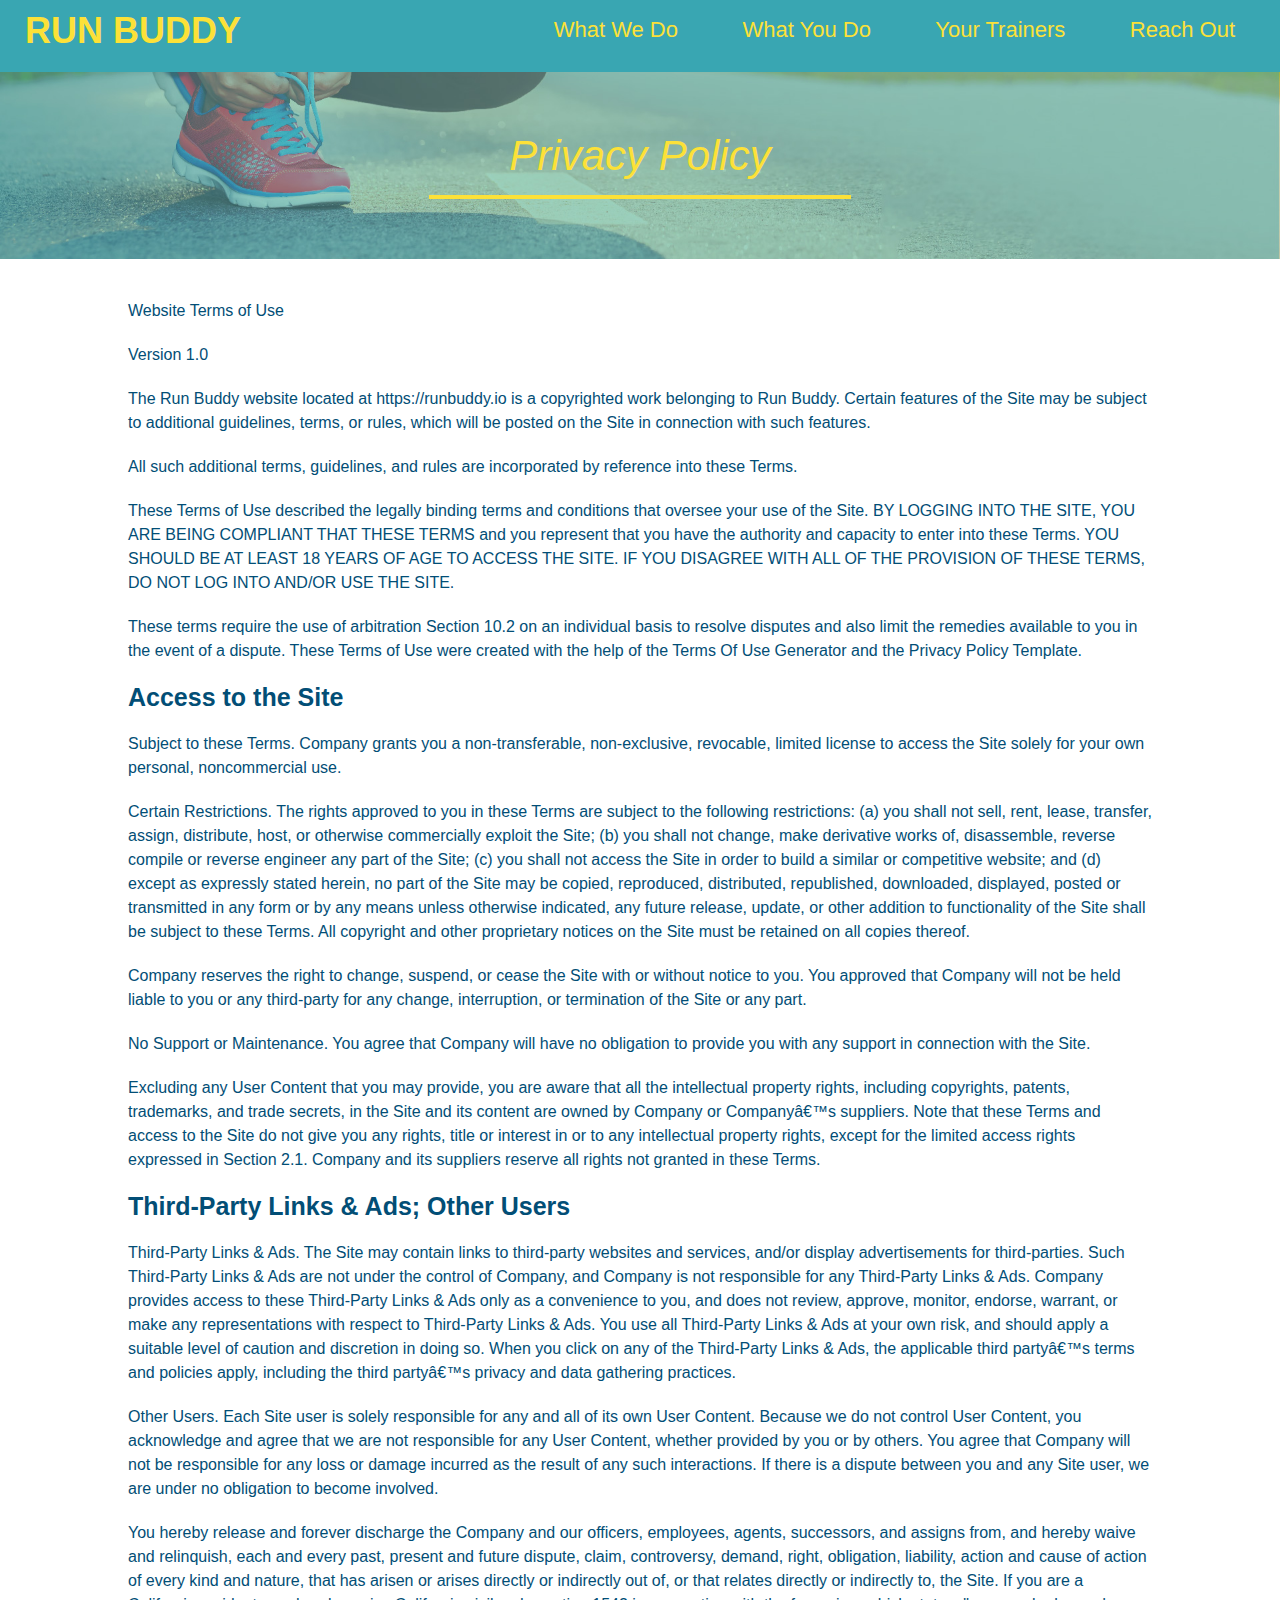
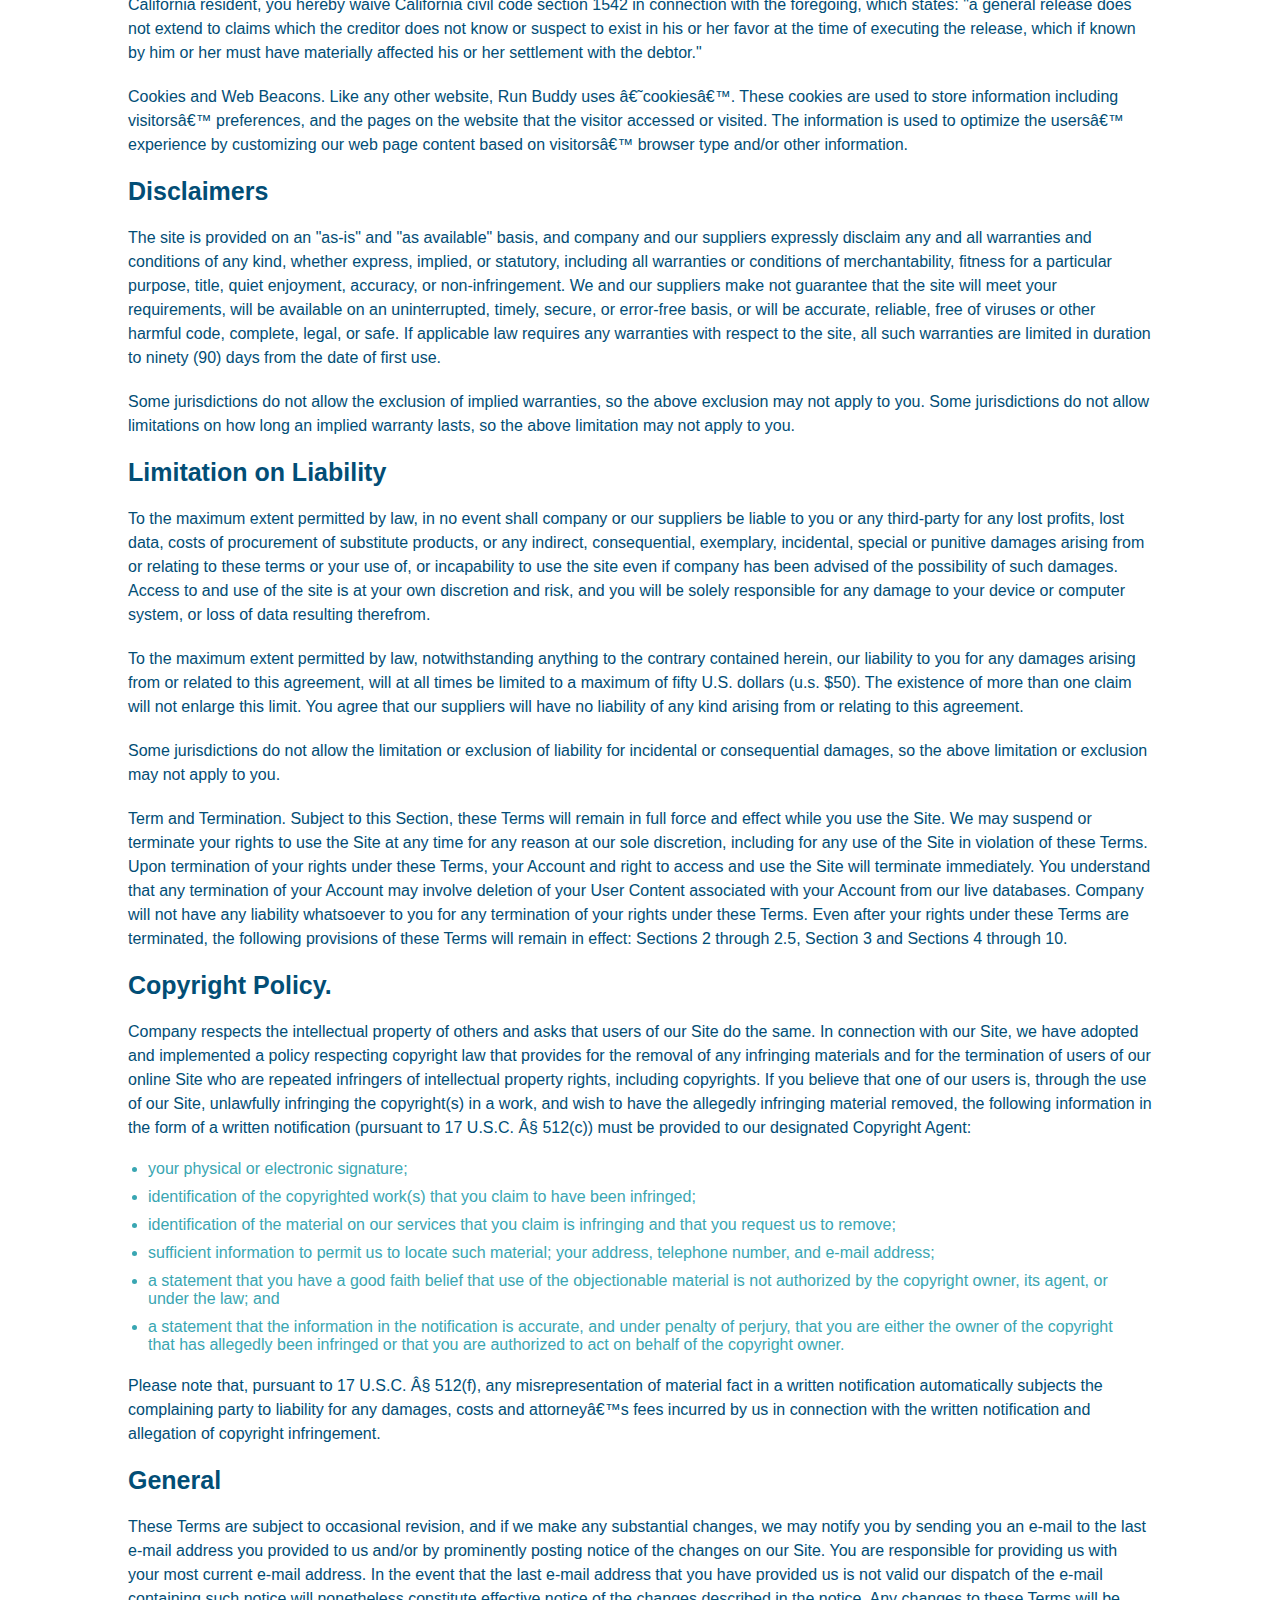
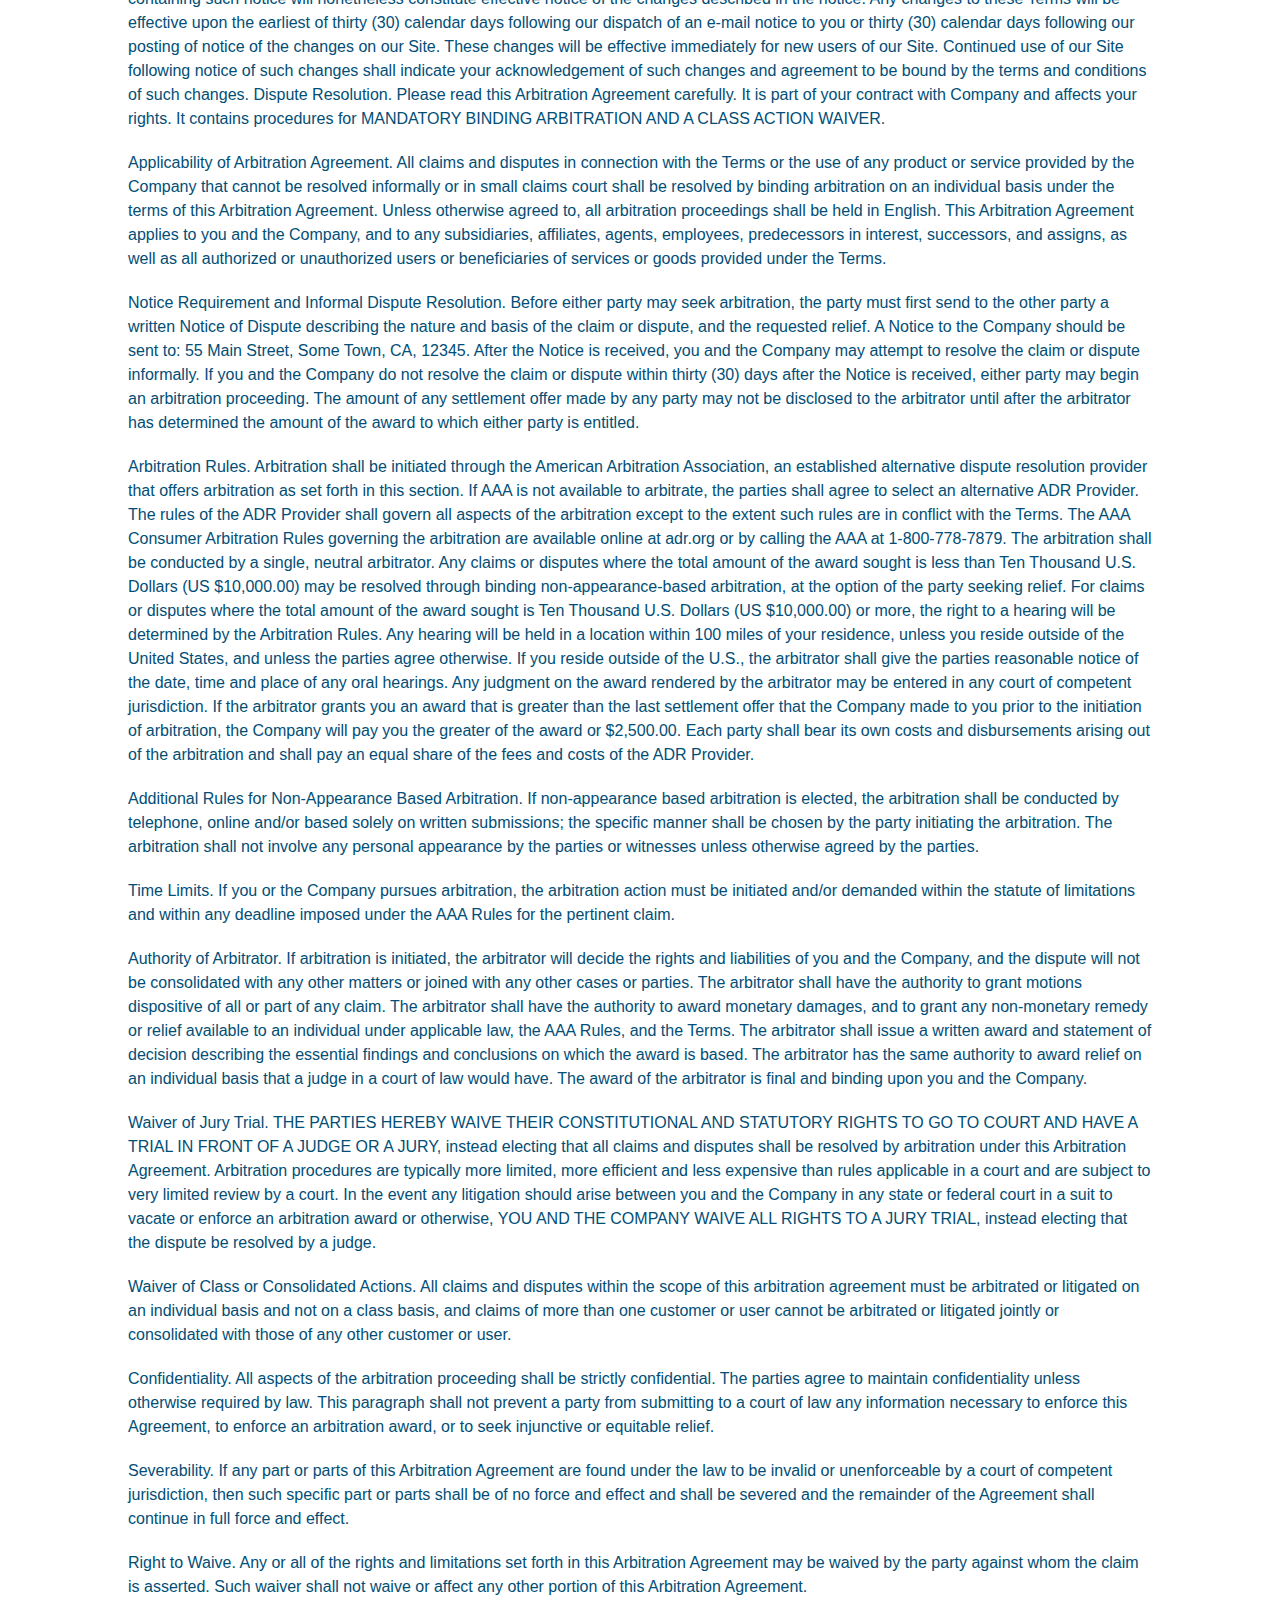
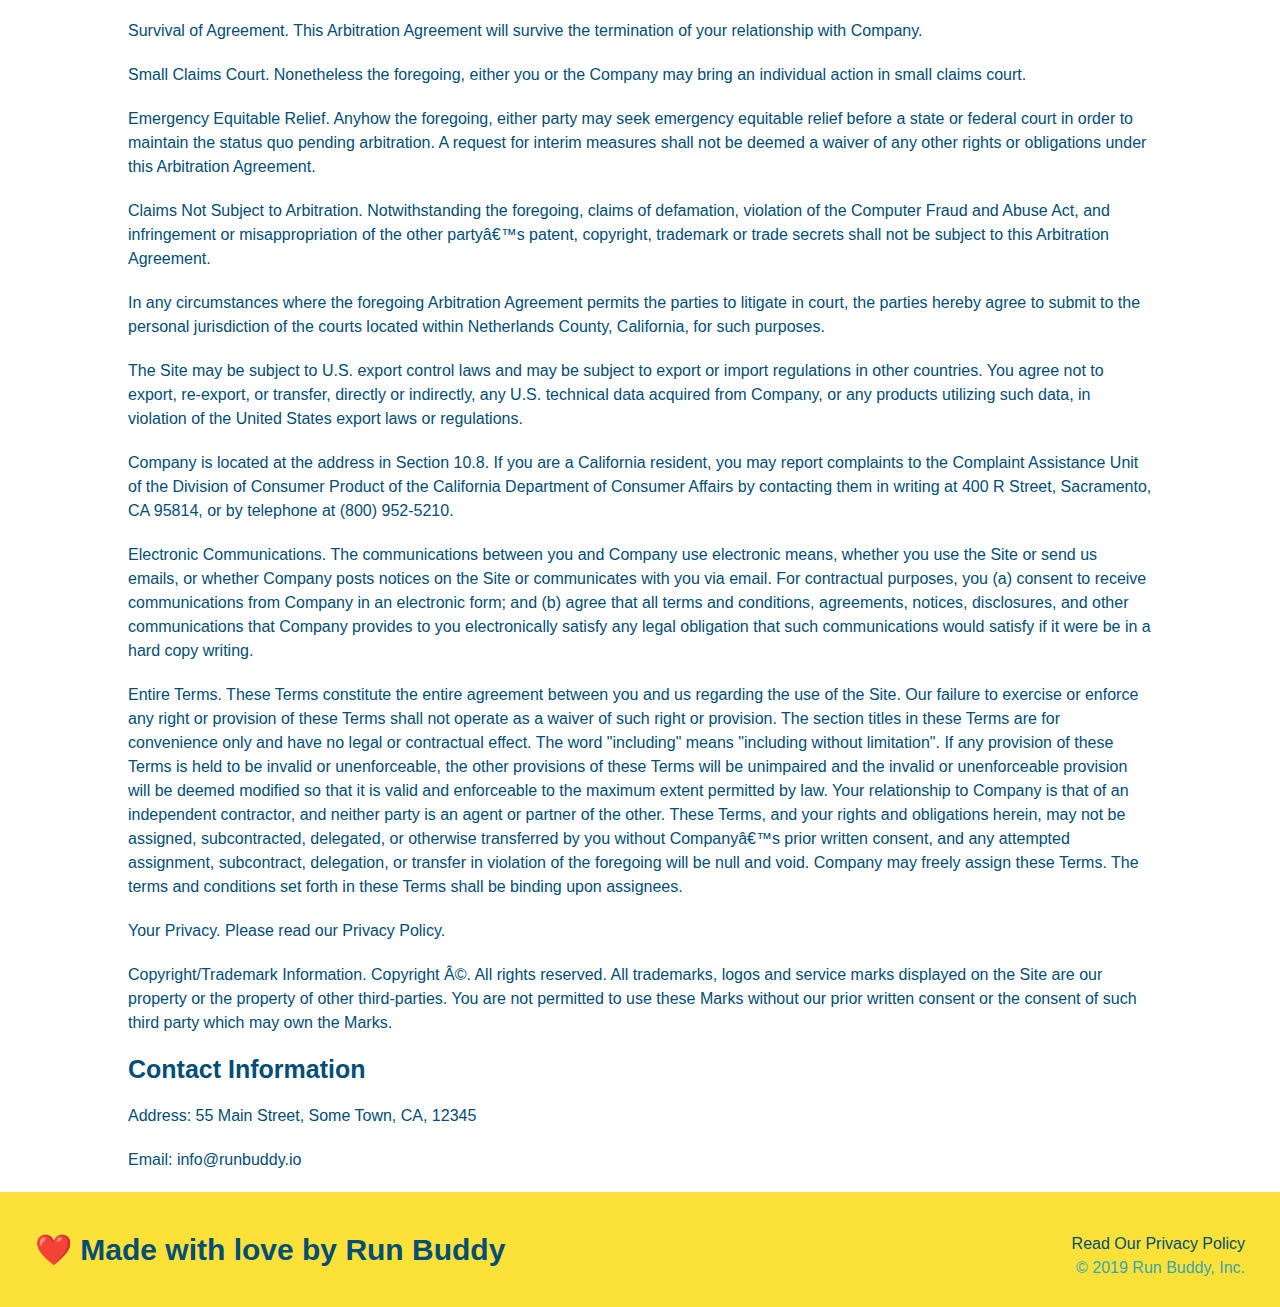
==== privacy-policy.html @ 63a0c485 "privacy policy" ====
<!DOCTYPE html>
<html lang="en">

<head>
    <meta charset="UTF-8">
    <title>Privacy Policy - Run Buddy</title>
    <link rel="stylesheet" href="./assets/css/style.css" /> 
    <link rel="stylesheet" href="./assets/css/secondary-styles.css" /> 
</head>

<body>
    <header>
        <h1>
            <a href ="/">RUN BUDDY</a>
        </h1>
        <nav>
            <!-- Unordered list element -->
            <ul>
                <!-- list item element -->
                <li>
                    <!-- Anchor element -->
                    <a href="./index.html#what-we-do">What We Do</a>
                </li>
                <li>
                    <a href="./index.html#what-you-do">What You Do</a>
                </li>
                <li>
                    <a href="./index.html#your-trainers">Your Trainers</a>
                </li>
                <li>
                    <a href="./index.html#reach-out">Reach Out</a>
                </li>
            </ul>
        </nav>
    </header>

    <section class="hero hero-secondary">
        <h2 class = "page-title">
            Privacy Policy
        </h2>
    
        

    </section>

    <article class="secondary-content">
        <p>
            Website Terms of Use
          </p>
    
          <p>
            Version 1.0
          </p>
    
          <p>
            The Run Buddy website located at https://runbuddy.io is a copyrighted work belonging to Run Buddy. Certain
            features of the Site may be subject to additional guidelines, terms, or rules, which will be posted on the Site
            in connection with such features.
          </p>
    
          <p>
            All such additional terms, guidelines, and rules are incorporated by reference into these Terms.
          </p>
    
          <p>
            These Terms of Use described the legally binding terms and conditions that oversee your use of the Site. BY
            LOGGING INTO THE SITE, YOU ARE BEING COMPLIANT THAT THESE TERMS and you represent that you have the authority
            and capacity to enter into these Terms. YOU SHOULD BE AT LEAST 18 YEARS OF AGE TO ACCESS THE SITE. IF YOU
            DISAGREE WITH ALL OF THE PROVISION OF THESE TERMS, DO NOT LOG INTO AND/OR USE THE SITE.
          </p>
    
          <p>
            These terms require the use of arbitration Section 10.2 on an individual basis to resolve disputes and also
            limit the remedies available to you in the event of a dispute. These Terms of Use were created with the help of
            the Terms Of Use Generator and the Privacy Policy Template.
          </p>
    
          <h3>
            Access to the Site
          </h3>
    
          <p>
            Subject to these Terms. Company grants you a non-transferable, non-exclusive, revocable, limited license to
            access the Site solely for your own personal, noncommercial use.
          </p>
    
          <p>
            Certain Restrictions. The rights approved to you in these Terms are subject to the following restrictions: (a)
            you shall not sell, rent, lease, transfer, assign, distribute, host, or otherwise commercially exploit the Site;
            (b) you shall not change, make derivative works of, disassemble, reverse compile or reverse engineer any part of
            the Site; (c) you shall not access the Site in order to build a similar or competitive website; and (d) except
            as expressly stated herein, no part of the Site may be copied, reproduced, distributed, republished, downloaded,
            displayed, posted or transmitted in any form or by any means unless otherwise indicated, any future release,
            update, or other addition to functionality of the Site shall be subject to these Terms. All copyright and other
            proprietary notices on the Site must be retained on all copies thereof.
          </p>
    
          <p>
            Company reserves the right to change, suspend, or cease the Site with or without notice to you. You approved
            that Company will not be held liable to you or any third-party for any change, interruption, or termination of
            the Site or any part.
          </p>
    
          <p>
            No Support or Maintenance. You agree that Company will have no obligation to provide you with any support in
            connection with the Site.
          </p>
    
          <p>
            Excluding any User Content that you may provide, you are aware that all the intellectual property rights,
            including copyrights, patents, trademarks, and trade secrets, in the Site and its content are owned by Company
            or Companyâ€™s suppliers. Note that these Terms and access to the Site do not give you any rights, title or
            interest in or to any intellectual property rights, except for the limited access rights expressed in Section
            2.1. Company and its suppliers reserve all rights not granted in these Terms.
          </p>
    
          <h3>
            Third-Party Links & Ads; Other Users
          </h3>
    
          <p>
            Third-Party Links & Ads. The Site may contain links to third-party websites and services, and/or display
            advertisements for third-parties. Such Third-Party Links & Ads are not under the control of Company, and Company
            is not responsible for any Third-Party Links & Ads. Company provides access to these Third-Party Links & Ads
            only as a convenience to you, and does not review, approve, monitor, endorse, warrant, or make any
            representations with respect to Third-Party Links & Ads. You use all Third-Party Links & Ads at your own risk,
            and should apply a suitable level of caution and discretion in doing so. When you click on any of the
            Third-Party Links & Ads, the applicable third partyâ€™s terms and policies apply, including the third partyâ€™s
            privacy and data gathering practices.
          </p>
    
          <p>
            Other Users. Each Site user is solely responsible for any and all of its own User Content. Because we do not
            control User Content, you acknowledge and agree that we are not responsible for any User Content, whether
            provided by you or by others. You agree that Company will not be responsible for any loss or damage incurred as
            the result of any such interactions. If there is a dispute between you and any Site user, we are under no
            obligation to become involved.
          </p>
    
          <p>
            You hereby release and forever discharge the Company and our officers, employees, agents, successors, and
            assigns from, and hereby waive and relinquish, each and every past, present and future dispute, claim,
            controversy, demand, right, obligation, liability, action and cause of action of every kind and nature, that has
            arisen or arises directly or indirectly out of, or that relates directly or indirectly to, the Site. If you are
            a California resident, you hereby waive California civil code section 1542 in connection with the foregoing,
            which states: "a general release does not extend to claims which the creditor does not know or suspect to exist
            in his or her favor at the time of executing the release, which if known by him or her must have materially
            affected his or her settlement with the debtor."
          </p>
    
          <p>
            Cookies and Web Beacons. Like any other website, Run Buddy uses â€˜cookiesâ€™. These cookies are used to store
            information including visitorsâ€™ preferences, and the pages on the website that the visitor accessed or visited.
            The information is used to optimize the usersâ€™ experience by customizing our web page content based on visitorsâ€™
            browser type and/or other information.
          </p>
    
          <h3>
            Disclaimers
          </h3>
    
          <p>
            The site is provided on an "as-is" and "as available" basis, and company and our suppliers expressly disclaim
            any and all warranties and conditions of any kind, whether express, implied, or statutory, including all
            warranties or conditions of merchantability, fitness for a particular purpose, title, quiet enjoyment, accuracy,
            or non-infringement. We and our suppliers make not guarantee that the site will meet your requirements, will be
            available on an uninterrupted, timely, secure, or error-free basis, or will be accurate, reliable, free of
            viruses or other harmful code, complete, legal, or safe. If applicable law requires any warranties with respect
            to the site, all such warranties are limited in duration to ninety (90) days from the date of first use.
          </p>
    
          <p>
            Some jurisdictions do not allow the exclusion of implied warranties, so the above exclusion may not apply to
            you. Some jurisdictions do not allow limitations on how long an implied warranty lasts, so the above limitation
            may not apply to you.
          </p>
    
          <h3>
            Limitation on Liability
          </h3>
    
          <p>
            To the maximum extent permitted by law, in no event shall company or our suppliers be liable to you or any
            third-party for any lost profits, lost data, costs of procurement of substitute products, or any indirect,
            consequential, exemplary, incidental, special or punitive damages arising from or relating to these terms or
            your use of, or incapability to use the site even if company has been advised of the possibility of such
            damages. Access to and use of the site is at your own discretion and risk, and you will be solely responsible
            for any damage to your device or computer system, or loss of data resulting therefrom.
          </p>
    
          <p>
            To the maximum extent permitted by law, notwithstanding anything to the contrary contained herein, our liability
            to you for any damages arising from or related to this agreement, will at all times be limited to a maximum of
            fifty U.S. dollars (u.s. $50). The existence of more than one claim will not enlarge this limit. You agree that
            our suppliers will have no liability of any kind arising from or relating to this agreement.
          </p>
    
          <p>
            Some jurisdictions do not allow the limitation or exclusion of liability for incidental or consequential
            damages, so the above limitation or exclusion may not apply to you.
          </p>
    
          <p>
            Term and Termination. Subject to this Section, these Terms will remain in full force and effect while you use
            the Site. We may suspend or terminate your rights to use the Site at any time for any reason at our sole
            discretion, including for any use of the Site in violation of these Terms. Upon termination of your rights under
            these Terms, your Account and right to access and use the Site will terminate immediately. You understand that
            any termination of your Account may involve deletion of your User Content associated with your Account from our
            live databases. Company will not have any liability whatsoever to you for any termination of your rights under
            these Terms. Even after your rights under these Terms are terminated, the following provisions of these Terms
            will remain in effect: Sections 2 through 2.5, Section 3 and Sections 4 through 10.
          </p>
    
          <h3>
            Copyright Policy.
          </h3>
    
          <p>
            Company respects the intellectual property of others and asks that users of our Site do the same. In connection
            with our Site, we have adopted and implemented a policy respecting copyright law that provides for the removal
            of any infringing materials and for the termination of users of our online Site who are repeated infringers of
            intellectual property rights, including copyrights. If you believe that one of our users is, through the use of
            our Site, unlawfully infringing the copyright(s) in a work, and wish to have the allegedly infringing material
            removed, the following information in the form of a written notification (pursuant to 17 U.S.C. Â§ 512(c)) must
            be provided to our designated Copyright Agent:
          </p>
    
          <ul>
            <li>
              your physical or electronic signature;
            </li>
            <li>
              identification of the copyrighted work(s) that you claim to have been infringed;
            </li>
            <li>
              identification of the material on our services that you claim is infringing and that you request us to remove;
            </li>
            <li>
              sufficient information to permit us to locate such material; your address, telephone number, and e-mail
              address;
            </li>
            <li>
              a statement that you have a good faith belief that use of the objectionable material is not authorized by the
              copyright owner, its agent, or under the law; and
            </li>
            <li>
              a statement that the information in the notification is accurate, and under penalty of perjury, that you are
              either the owner of the copyright that has allegedly been infringed or that you are authorized to act on
              behalf of the copyright owner.
            </li>
          </ul>
    
          <p>
            Please note that, pursuant to 17 U.S.C. Â§ 512(f), any misrepresentation of material fact in a written
            notification automatically subjects the complaining party to liability for any damages, costs and attorneyâ€™s
            fees incurred by us in connection with the written notification and allegation of copyright infringement.
          </p>
    
          <h3>
            General
          </h3>
    
          <p>
            These Terms are subject to occasional revision, and if we make any substantial changes, we may notify you by
            sending you an e-mail to the last e-mail address you provided to us and/or by prominently posting notice of the
            changes on our Site. You are responsible for providing us with your most current e-mail address. In the event
            that the last e-mail address that you have provided us is not valid our dispatch of the e-mail containing such
            notice will nonetheless constitute effective notice of the changes described in the notice. Any changes to these
            Terms will be effective upon the earliest of thirty (30) calendar days following our dispatch of an e-mail
            notice to you or thirty (30) calendar days following our posting of notice of the changes on our Site. These
            changes will be effective immediately for new users of our Site. Continued use of our Site following notice of
            such changes shall indicate your acknowledgement of such changes and agreement to be bound by the terms and
            conditions of such changes. Dispute Resolution. Please read this Arbitration Agreement carefully. It is part of
            your contract with Company and affects your rights. It contains procedures for MANDATORY BINDING ARBITRATION AND
            A CLASS ACTION WAIVER.
          </p>
    
          <p>
            Applicability of Arbitration Agreement. All claims and disputes in connection with the Terms or the use of any
            product or service provided by the Company that cannot be resolved informally or in small claims court shall be
            resolved by binding arbitration on an individual basis under the terms of this Arbitration Agreement. Unless
            otherwise agreed to, all arbitration proceedings shall be held in English. This Arbitration Agreement applies to
            you and the Company, and to any subsidiaries, affiliates, agents, employees, predecessors in interest,
            successors, and assigns, as well as all authorized or unauthorized users or beneficiaries of services or goods
            provided under the Terms.
          </p>
    
          <p>
            Notice Requirement and Informal Dispute Resolution. Before either party may seek arbitration, the party must
            first send to the other party a written Notice of Dispute describing the nature and basis of the claim or
            dispute, and the requested relief. A Notice to the Company should be sent to: 55 Main Street, Some Town, CA,
            12345. After the Notice is received, you and the Company may attempt to resolve the claim or dispute informally.
            If you and the Company do not resolve the claim or dispute within thirty (30) days after the Notice is received,
            either party may begin an arbitration proceeding. The amount of any settlement offer made by any party may not
            be disclosed to the arbitrator until after the arbitrator has determined the amount of the award to which either
            party is entitled.
          </p>
    
          <p>
            Arbitration Rules. Arbitration shall be initiated through the American Arbitration Association, an established
            alternative dispute resolution provider that offers arbitration as set forth in this section. If AAA is not
            available to arbitrate, the parties shall agree to select an alternative ADR Provider. The rules of the ADR
            Provider shall govern all aspects of the arbitration except to the extent such rules are in conflict with the
            Terms. The AAA Consumer Arbitration Rules governing the arbitration are available online at adr.org or by
            calling the AAA at 1-800-778-7879. The arbitration shall be conducted by a single, neutral arbitrator. Any
            claims or disputes where the total amount of the award sought is less than Ten Thousand U.S. Dollars (US
            $10,000.00) may be resolved through binding non-appearance-based arbitration, at the option of the party seeking
            relief. For claims or disputes where the total amount of the award sought is Ten Thousand U.S. Dollars (US
            $10,000.00) or more, the right to a hearing will be determined by the Arbitration Rules. Any hearing will be
            held in a location within 100 miles of your residence, unless you reside outside of the United States, and
            unless the parties agree otherwise. If you reside outside of the U.S., the arbitrator shall give the parties
            reasonable notice of the date, time and place of any oral hearings. Any judgment on the award rendered by the
            arbitrator may be entered in any court of competent jurisdiction. If the arbitrator grants you an award that is
            greater than the last settlement offer that the Company made to you prior to the initiation of arbitration, the
            Company will pay you the greater of the award or $2,500.00. Each party shall bear its own costs and
            disbursements arising out of the arbitration and shall pay an equal share of the fees and costs of the ADR
            Provider.
          </p>
    
          <p>
            Additional Rules for Non-Appearance Based Arbitration. If non-appearance based arbitration is elected, the
            arbitration shall be conducted by telephone, online and/or based solely on written submissions; the specific
            manner shall be chosen by the party initiating the arbitration. The arbitration shall not involve any personal
            appearance by the parties or witnesses unless otherwise agreed by the parties.
          </p>
    
          <p>
            Time Limits. If you or the Company pursues arbitration, the arbitration action must be initiated and/or demanded
            within the statute of limitations and within any deadline imposed under the AAA Rules for the pertinent claim.
          </p>
    
          <p>
            Authority of Arbitrator. If arbitration is initiated, the arbitrator will decide the rights and liabilities of
            you and the Company, and the dispute will not be consolidated with any other matters or joined with any other
            cases or parties. The arbitrator shall have the authority to grant motions dispositive of all or part of any
            claim. The arbitrator shall have the authority to award monetary damages, and to grant any non-monetary remedy
            or relief available to an individual under applicable law, the AAA Rules, and the Terms. The arbitrator shall
            issue a written award and statement of decision describing the essential findings and conclusions on which the
            award is based. The arbitrator has the same authority to award relief on an individual basis that a judge in a
            court of law would have. The award of the arbitrator is final and binding upon you and the Company.
          </p>
    
          <p>
            Waiver of Jury Trial. THE PARTIES HEREBY WAIVE THEIR CONSTITUTIONAL AND STATUTORY RIGHTS TO GO TO COURT AND HAVE
            A TRIAL IN FRONT OF A JUDGE OR A JURY, instead electing that all claims and disputes shall be resolved by
            arbitration under this Arbitration Agreement. Arbitration procedures are typically more limited, more efficient
            and less expensive than rules applicable in a court and are subject to very limited review by a court. In the
            event any litigation should arise between you and the Company in any state or federal court in a suit to vacate
            or enforce an arbitration award or otherwise, YOU AND THE COMPANY WAIVE ALL RIGHTS TO A JURY TRIAL, instead
            electing that the dispute be resolved by a judge.
          </p>
    
          <p>
            Waiver of Class or Consolidated Actions. All claims and disputes within the scope of this arbitration agreement
            must be arbitrated or litigated on an individual basis and not on a class basis, and claims of more than one
            customer or user cannot be arbitrated or litigated jointly or consolidated with those of any other customer or
            user.
          </p>
    
          <p>
            Confidentiality. All aspects of the arbitration proceeding shall be strictly confidential. The parties agree to
            maintain confidentiality unless otherwise required by law. This paragraph shall not prevent a party from
            submitting to a court of law any information necessary to enforce this Agreement, to enforce an arbitration
            award, or to seek injunctive or equitable relief.
          </p>
    
          <p>
            Severability. If any part or parts of this Arbitration Agreement are found under the law to be invalid or
            unenforceable by a court of competent jurisdiction, then such specific part or parts shall be of no force and
            effect and shall be severed and the remainder of the Agreement shall continue in full force and effect.
          </p>
    
          <p>
            Right to Waive. Any or all of the rights and limitations set forth in this Arbitration Agreement may be waived
            by the party against whom the claim is asserted. Such waiver shall not waive or affect any other portion of this
            Arbitration Agreement.
          </p>
    
          <p>
            Survival of Agreement. This Arbitration Agreement will survive the termination of your relationship with
            Company.
          </p>
    
          <p>
            Small Claims Court. Nonetheless the foregoing, either you or the Company may bring an individual action in small
            claims court.
          </p>
    
          <p>
            Emergency Equitable Relief. Anyhow the foregoing, either party may seek emergency equitable relief before a
            state or federal court in order to maintain the status quo pending arbitration. A request for interim measures
            shall not be deemed a waiver of any other rights or obligations under this Arbitration Agreement.
          </p>
    
          <p>
            Claims Not Subject to Arbitration. Notwithstanding the foregoing, claims of defamation, violation of the
            Computer Fraud and Abuse Act, and infringement or misappropriation of the other partyâ€™s patent, copyright,
            trademark or trade secrets shall not be subject to this Arbitration Agreement.
          </p>
    
          <p>
            In any circumstances where the foregoing Arbitration Agreement permits the parties to litigate in court, the
            parties hereby agree to submit to the personal jurisdiction of the courts located within Netherlands County,
            California, for such purposes.
          </p>
    
          <p>
            The Site may be subject to U.S. export control laws and may be subject to export or import regulations in other
            countries. You agree not to export, re-export, or transfer, directly or indirectly, any U.S. technical data
            acquired from Company, or any products utilizing such data, in violation of the United States export laws or
            regulations.
          </p>
    
          <p>
            Company is located at the address in Section 10.8. If you are a California resident, you may report complaints
            to the Complaint Assistance Unit of the Division of Consumer Product of the California Department of Consumer
            Affairs by contacting them in writing at 400 R Street, Sacramento, CA 95814, or by telephone at (800) 952-5210.
          </p>
    
          <p>
            Electronic Communications. The communications between you and Company use electronic means, whether you use the
            Site or send us emails, or whether Company posts notices on the Site or communicates with you via email. For
            contractual purposes, you (a) consent to receive communications from Company in an electronic form; and (b)
            agree that all terms and conditions, agreements, notices, disclosures, and other communications that Company
            provides to you electronically satisfy any legal obligation that such communications would satisfy if it were be
            in a hard copy writing.
          </p>
    
          <p>
            Entire Terms. These Terms constitute the entire agreement between you and us regarding the use of the Site. Our
            failure to exercise or enforce any right or provision of these Terms shall not operate as a waiver of such right
            or provision. The section titles in these Terms are for convenience only and have no legal or contractual
            effect. The word "including" means "including without limitation". If any provision of these Terms is held to be
            invalid or unenforceable, the other provisions of these Terms will be unimpaired and the invalid or
            unenforceable provision will be deemed modified so that it is valid and enforceable to the maximum extent
            permitted by law. Your relationship to Company is that of an independent contractor, and neither party is an
            agent or partner of the other. These Terms, and your rights and obligations herein, may not be assigned,
            subcontracted, delegated, or otherwise transferred by you without Companyâ€™s prior written consent, and any
            attempted assignment, subcontract, delegation, or transfer in violation of the foregoing will be null and void.
            Company may freely assign these Terms. The terms and conditions set forth in these Terms shall be binding upon
            assignees.
          </p>
    
          <p>
            Your Privacy. Please read our Privacy Policy.
          </p>
    
          <p>
            Copyright/Trademark Information. Copyright Â©. All rights reserved. All trademarks, logos and service marks
            displayed on the Site are our property or the property of other third-parties. You are not permitted to use
            these Marks without our prior written consent or the consent of such third party which may own the Marks.
          </p>
    
          <h3>
            Contact Information
          </h3>
    
          <p>
            Address: 55 Main Street, Some Town, CA, 12345
          </p>
    
          <p>
            Email: info@runbuddy.io
          </p>    
    </article>


    <!-- footer -->
    <footer>
        <h2>❤️ Made with love by Run Buddy</h2>
        <div>
            <a>Read Our Privacy Policy</a><br />
            &copy; 2019 Run Buddy, Inc.
        </div>
    </footer>
</body>
</html>
---- assets/css/style.css ----
*{
    margin:0;
    padding:0;
    box-sizing: border-box;
}


body{
   color: #39a6b2;
   font-family: Helvetica, Arial, sans-serif;
}

/* apply style to <header>  */
header{
    padding: 20px 35px;
    background-color: #39a6b2;
}

/* Applies 20px to every side (top, right, bottom, left */
header{
    padding:20px;
}
/* Applies 20px to the top and bottom, then 35 px to the left and right */
header{
    padding:20px 35px;
}
/* Applies 10px to the top, 15px to the right, 20px to the bottom, 25px to left */
/* in that specific clockwise order */
header{
    padding: 10px 15px 20px 25px;
}


/* explicitly list the side it should be applied to */
header{
    padding-top:10px;
    padding-right: 15px;
    padding-bottom: 20px;
    padding-left: 25px;
}

header h1{
    font-weight: bold;
    font-size: 36px;
    color: #fce138;
    margin:0;
    display:inline;
}

header a{
    text-decoration: none;
    color: #fce138;
}

header nav{
    float: right;
    margin: 7px 0;
}

header nav ul li{
    display:inline;
}

header nav ul li a{
    margin: 0 30px;
    font-weight: lighter;
    font-size: 22px;
}

footer{
    background: #fce138;
    width: 100%;
    padding: 40px 35px;
}

footer h2{
    display: inline;
    color: #024e76;
    font-size:30px;
    margin:0;
}

footer div{
    float: right;
    line-height: 1.5;
    text-align: right;
}

footer a{
    color:#024e76;
}

section{
    padding:60px;
}

/* hero style start */
.hero{
    height:600px;
    background-image: url("../images/hero-bg.jpg");
    background-size: cover;
    background-position: center;
    position:relative;
}
.hero-form{
    color:#024e76;
    background-color: #fce138;
    padding:20px;
    width:500px;
    border: solid 3px #024e76;
    position:absolute;
    bottom:120px;
    right:140px;
    /* border-style:solid;
    border-width:3px;
    border-color: #024e76; */
}
.hero-form h3{
    font-size: 30px;
    margin:0px;
}
.hero-form p{
    margin:5px 0 15px 0;
}
.form-input{
    border: 1px solid #024e76;
    color:#024e76;
    display: block;
    padding:7px 15px;
    font-size:16px;
    width:100%;
    margin-bottom:15px;
}
/* .hero-form label{
    margin:1px;
} */ 
/* ^adds a ton of space between "have you worked out before?" and "18"; it's because I wrapped the label around the paragraph. need to fix.  */
button{
    background-color: #024e76;
    color:#fce138;
    font-size: 16px;
    padding:10px 20px;
    border:none;
}
/* hero style end  */

/* all headings "title" style */
.section-title{
    display:inline-block;
    font-size:55px;
    color:#024e76;
    margin-bottom: 35px;
    padding:0 100px 20px 100px;
    border-bottom: 3px solid;
}
/* what we do section start */
.primary-border{
    border-color:#fce138;
}
.intro p{
    margin:0 auto;
    line-height:1.7;
    color:#39a6b2;
    width:80%;
    font-size: 20px;
}
.intro{
    text-align: center;
}
/* what we do section ends */

/* what you do section starts */
.steps{
    background-color: #fce138;
    text-align: center;
}
.secondary-border{
    border-color: #39a6b2;
}
.steps div{
    margin-bottom: 80px;
}
.steps img{
    width:15%;
    margin:10px 0;
}
.steps h3{
    color:#024e76;
    font-size: 46px;
    margin-top: 10px;
}
.steps p{
    color:#39a6b2;
    font-size: 23px;
}
.steps span{
    font-size: 38px;
}
/* what you do section ends */

/* meet the trainers section starts */
.trainers{
    text-align:center;
}
.trainer{
    width:900px;
    margin:0 auto 30px auto;
    background:#024e76;
    color:#fce138;
    overflow:auto;
}
.trainer img{
    width:35%;
    float:left;
}
.trainer-bio{
    padding:35px;
    float:left;
    width:65%;
}
.trainer-bio h3{
    font-size:32px;
    margin-bottom:8px;
}
.trainer-bio h4{
    font-weight:lighter;
    font-size:26px;
    margin-bottom: 25px;
}
.trainer-bio p{
    font-size:17px;
    line-height:1.3;
}
/* meet the trainers section ends */

/* text alignment */
.text-left{
    text-align: left;
}
.text-right{
    text-align: right;
}

/* reach out section starts */
.contact{
    background-color: #024e76;
    text-align:center;
}
.contact h2{
    color:#fce138;
}
.contact-info iframe{
    width: 400px;
    height: 400px;
}

.contact-info div{
    /* float:right; */
    text-align:left;
    width:410px;
    display:inline-block;
    vertical-align: top;
    margin: 30px 0 0 60px;
    color:white;
    font-style: normal;
}
.contact-info h3{
    color:#fce138;
    font-size:32px;
    line-height: 2;
}
.contact-info p, .contact-info address{
    line-height: 1.5;
    font-style: normal;
    font-size:20px;
    margin:20px 0;
}
.contact-info a{
    color:#fce138;
}
/* reach out sections ends */
---- assets/css/secondary-styles.css ----
/* privacy policy page features start */
.hero{
    background-position: bottom;
    height:auto;
    text-align: center;
    margin-bottom: 40px;
}
.page-title{
    color:#fce138;
    display:inline-block;
    border-bottom:4px solid #fce138;
    padding: 0 80px 15px 80px; 
    font-weight:normal;
    font-size:42px;
    font-style:italic;
}


.secondary-content{
    width:80%;
    margin: auto;
    color:#024e76;
}
.secondary-content h3{
    font-size:25px;
    margin:20px 0 20px 0;
}
.secondary-content p{
    font-size:16px;
    line-height: 1.5;
    margin: 20px 0 20px 0;
}
.secondary-content ul{
    margin: 15px 20px 15px 20px;
}
.secondary-content li{
    color: #39a6b2;
    margin: 10px 0 10px 0;
}
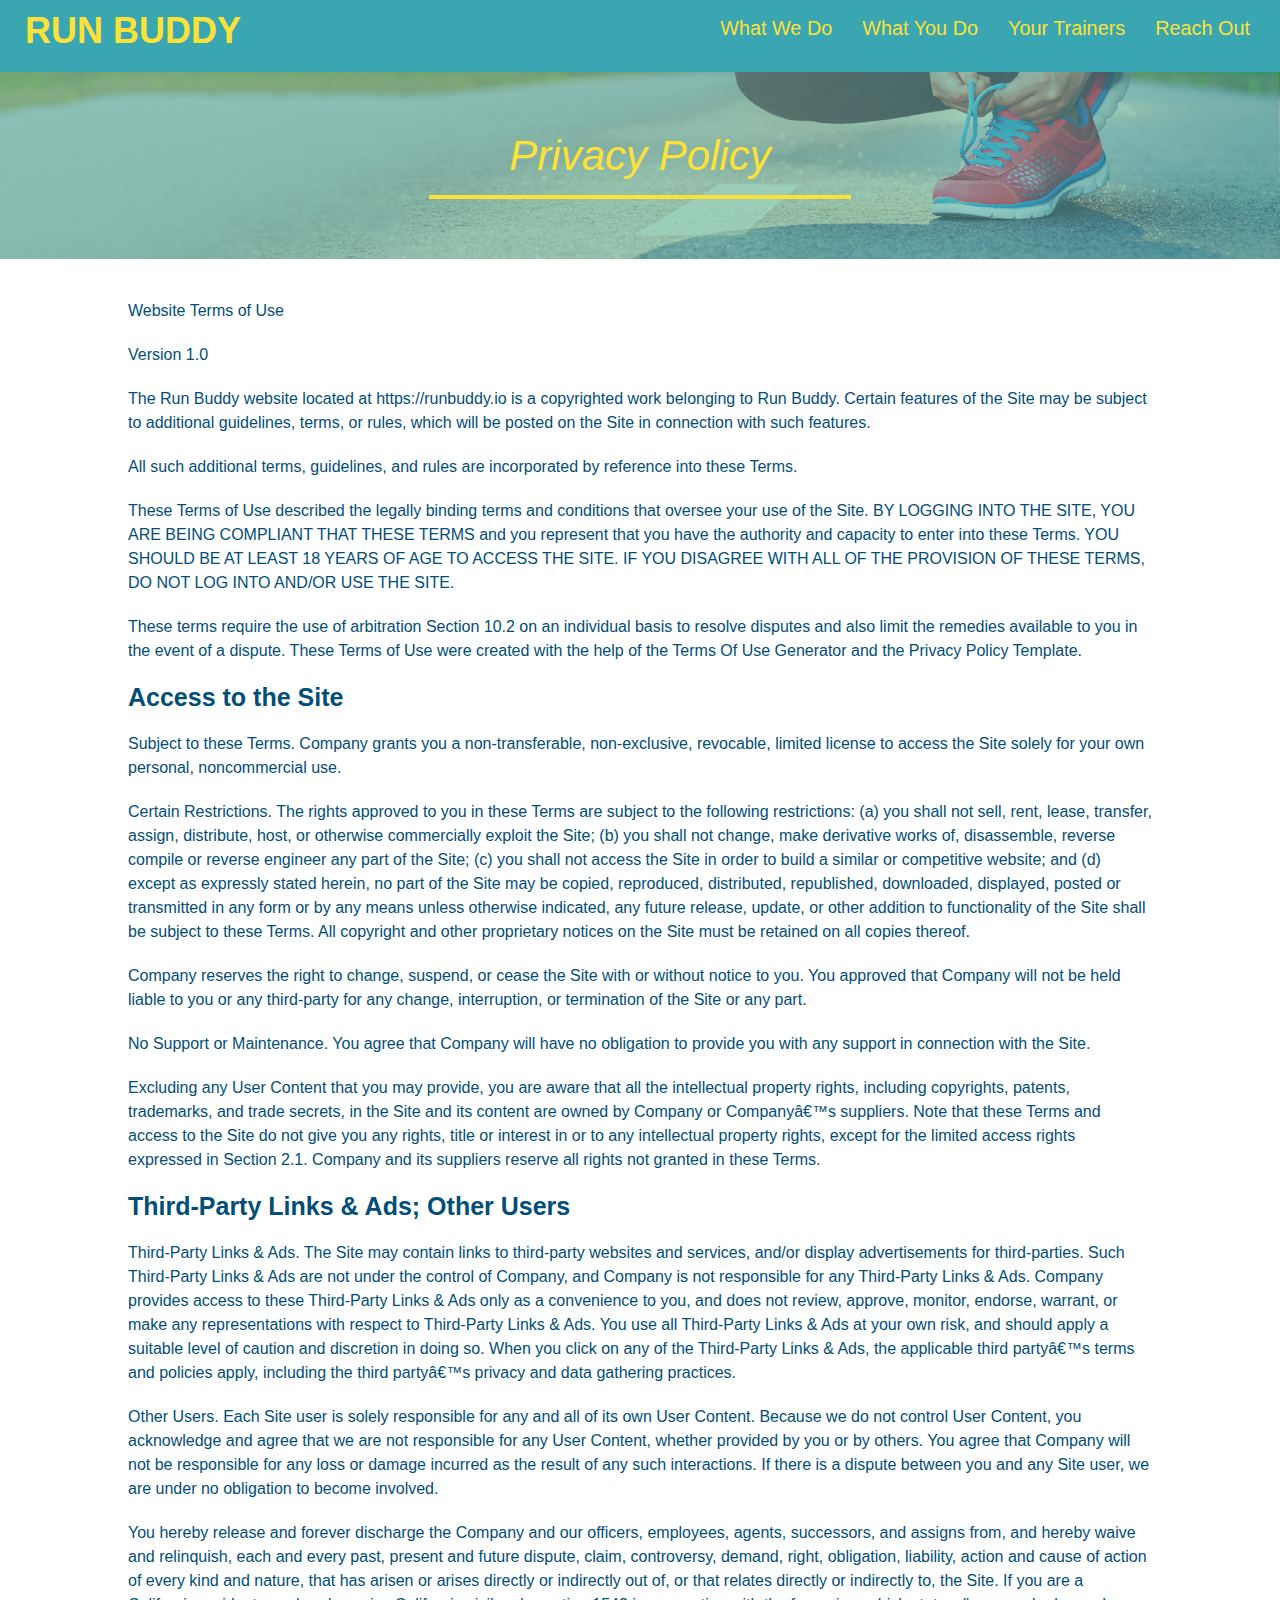
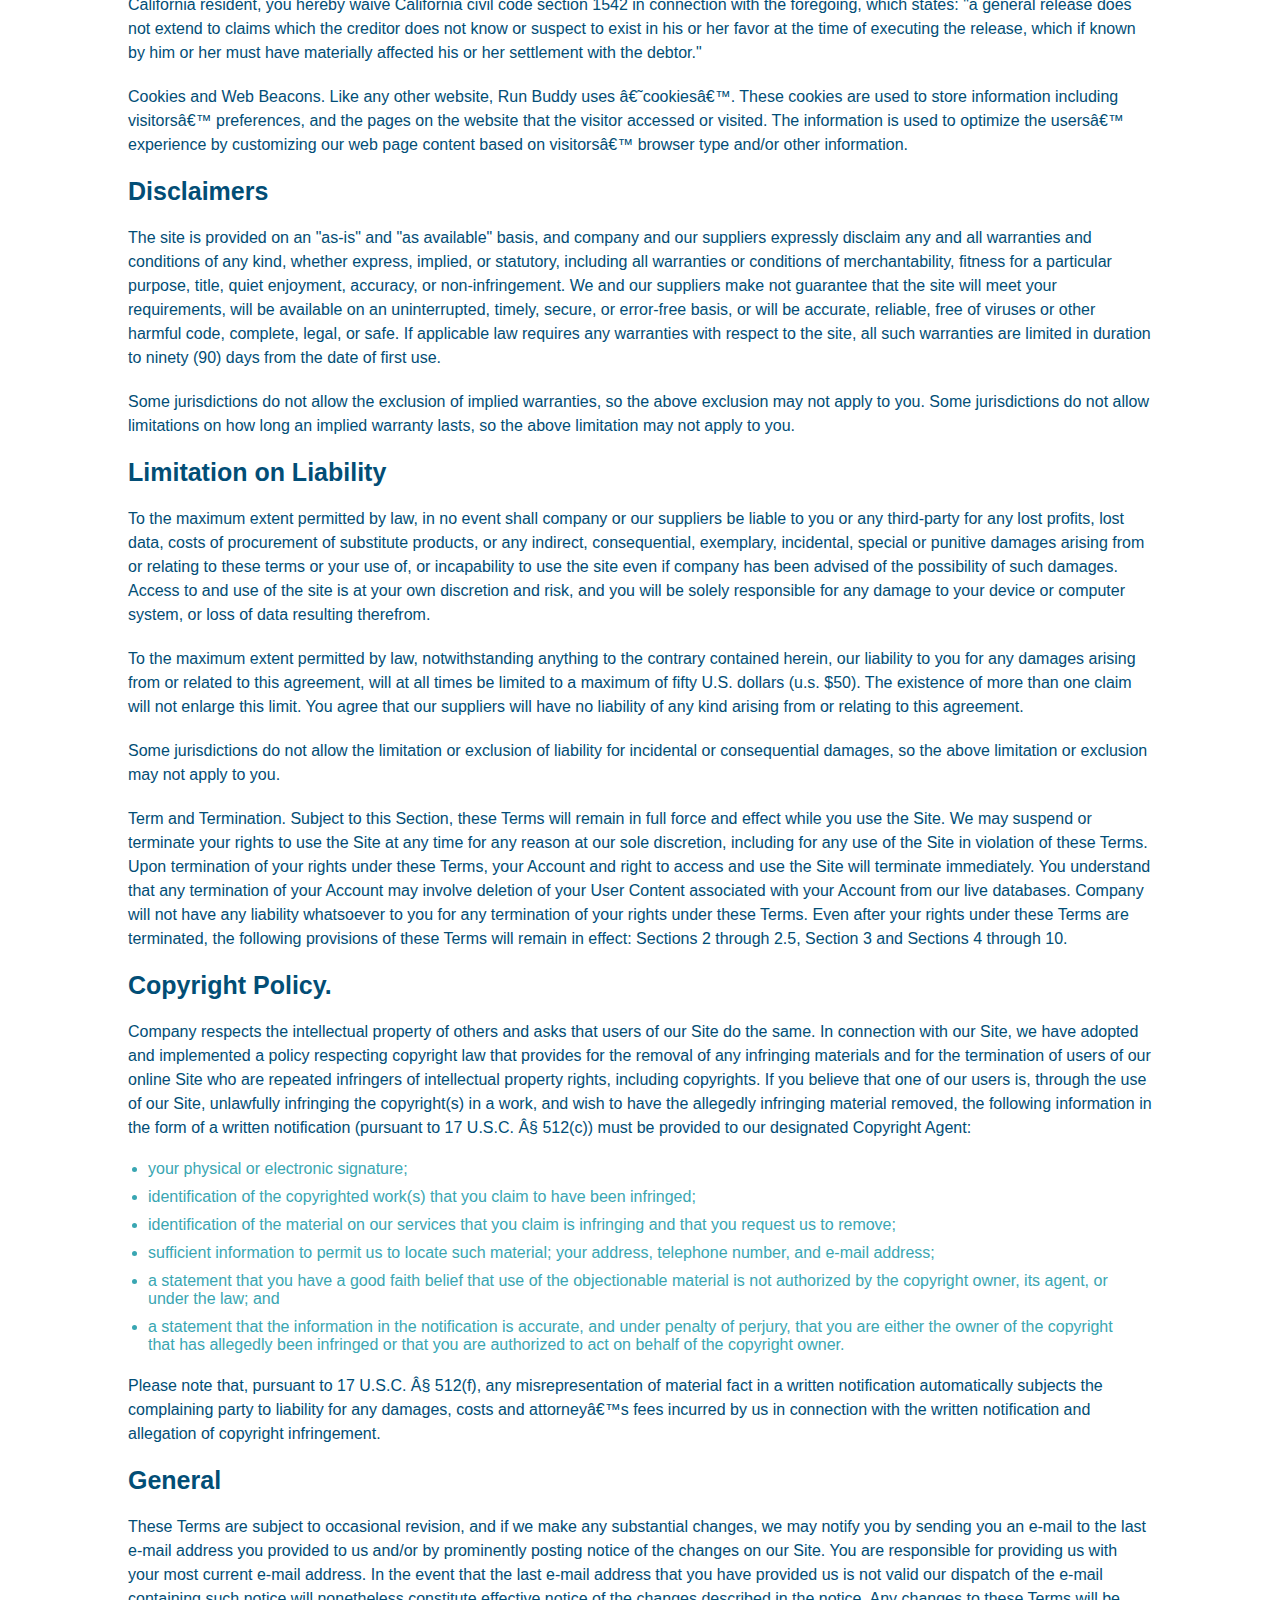
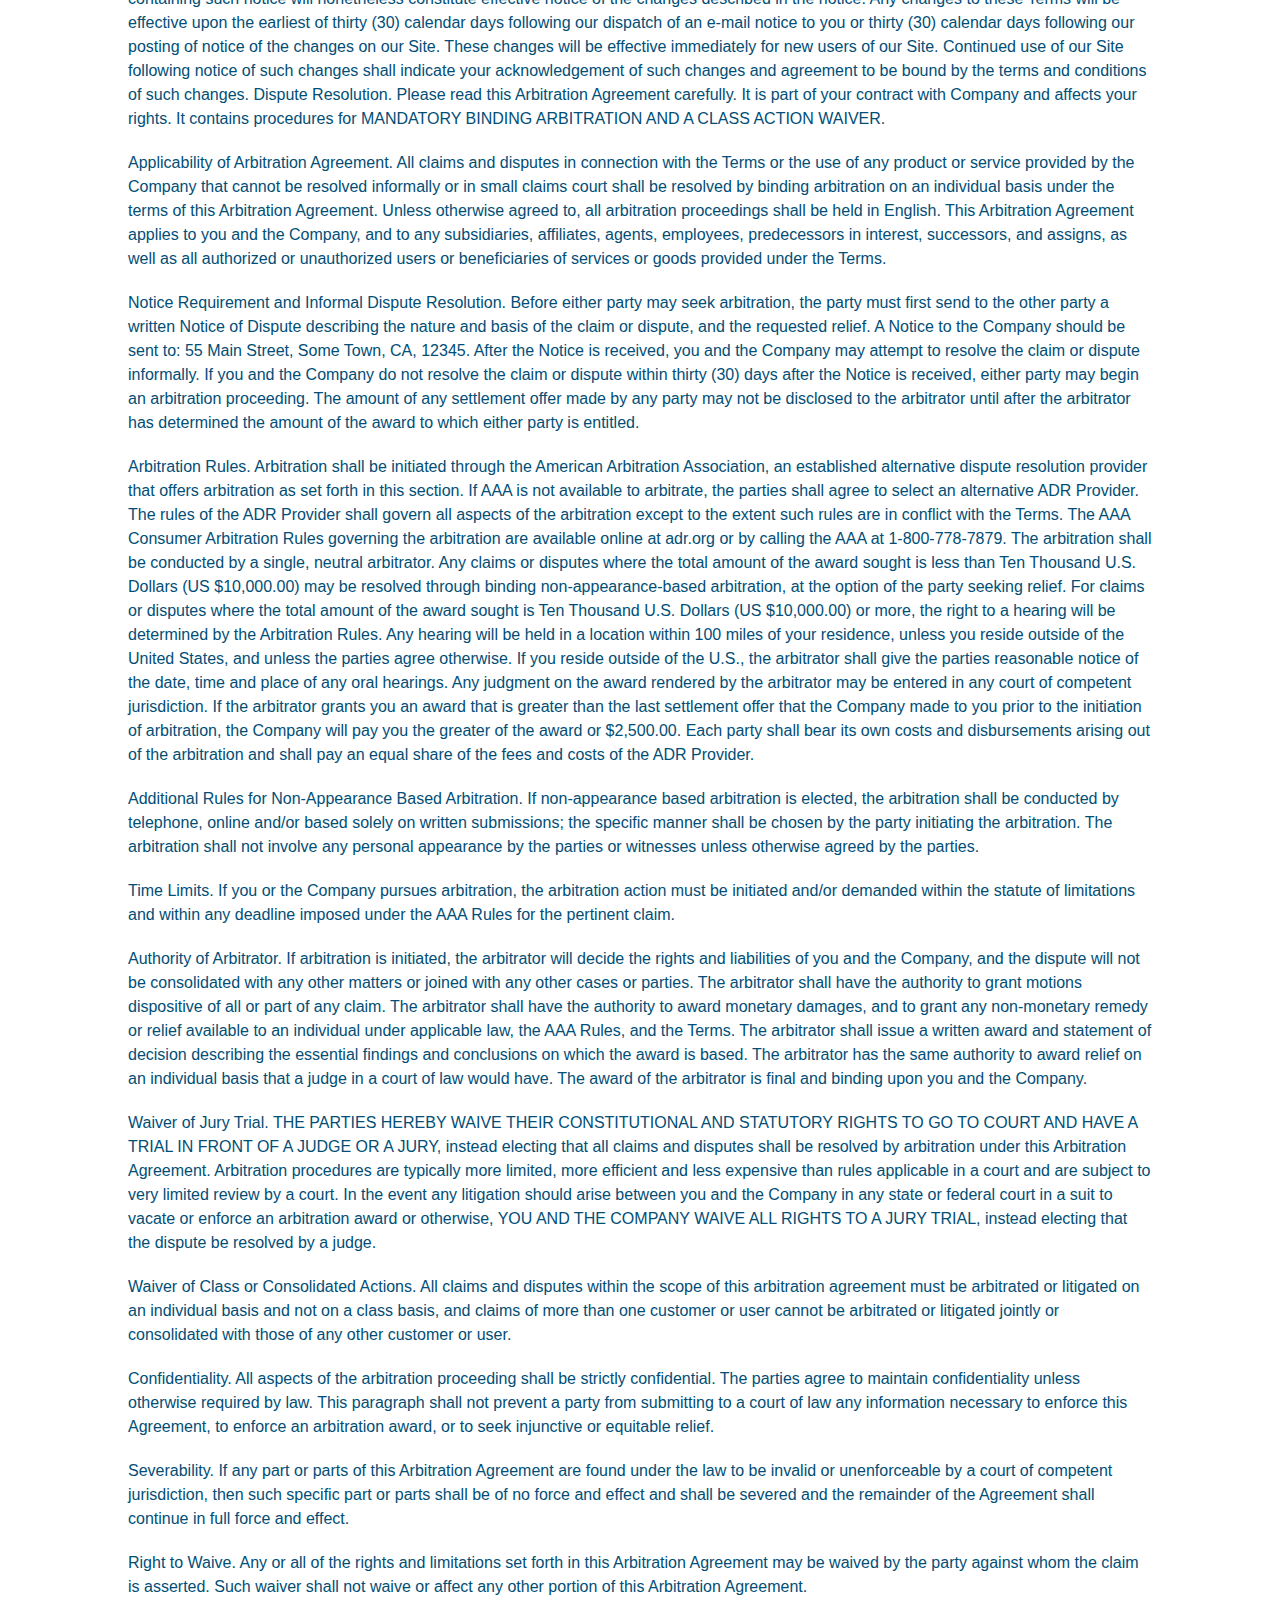
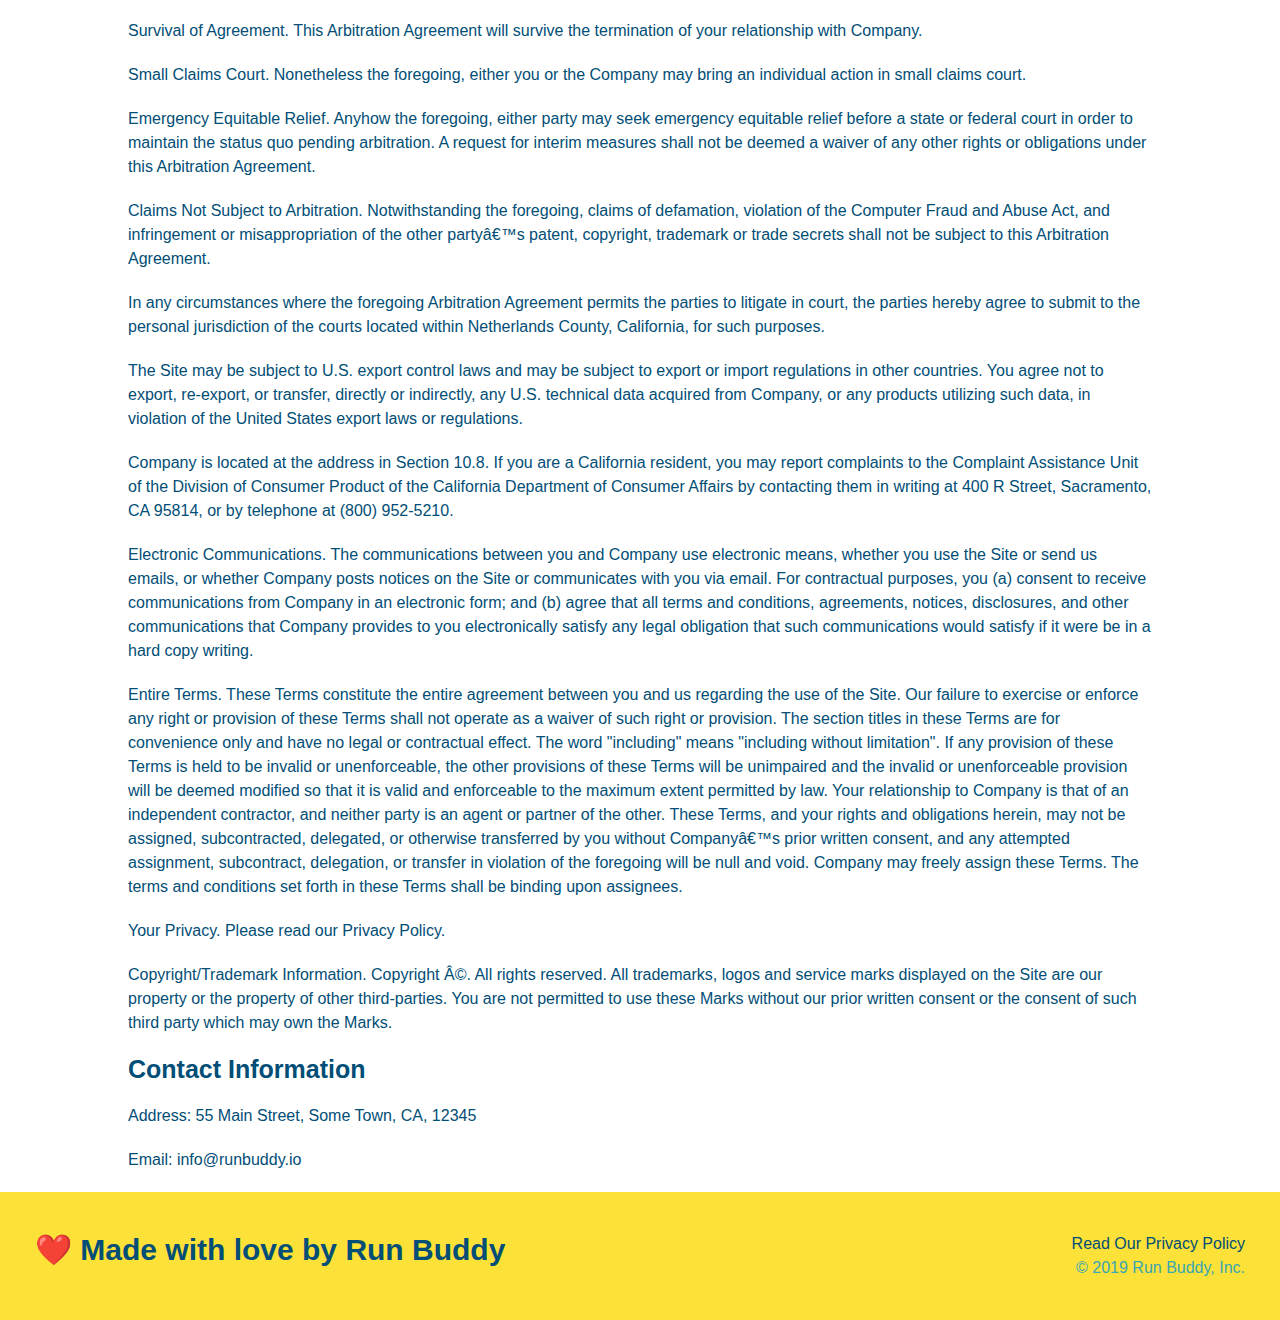
==== commit 05fbcbc0: "add media queries, with no specifics, and adjusted meta element in index and privacy policy" ====
--- a/privacy-policy.html
+++ b/privacy-policy.html
@@ -6,6 +6,7 @@
     <title>Privacy Policy - Run Buddy</title>
     <link rel="stylesheet" href="./assets/css/style.css" /> 
     <link rel="stylesheet" href="./assets/css/secondary-styles.css" /> 
+    <meta name="viewport" content="width=device-width, initial-scale=1.0" />
 </head>
 
 <body>
--- a/assets/css/style.css
+++ b/assets/css/style.css
@@ -1,119 +1,87 @@
+/* universal style */
 *{
     margin:0;
     padding:0;
     box-sizing: border-box;
 }
-
-
+.flex-row{
+    display:flex;
+}
 body{
    color: #39a6b2;
    font-family: Helvetica, Arial, sans-serif;
 }
-
-/* apply style to <header>  */
-header{
-    padding: 20px 35px;
-    background-color: #39a6b2;
-}
-
-/* Applies 20px to every side (top, right, bottom, left */
-header{
-    padding:20px;
-}
-/* Applies 20px to the top and bottom, then 35 px to the left and right */
-header{
-    padding:20px 35px;
-}
-/* Applies 10px to the top, 15px to the right, 20px to the bottom, 25px to left */
-/* in that specific clockwise order */
-header{
-    padding: 10px 15px 20px 25px;
-}
-
-
-/* explicitly list the side it should be applied to */
+section{
+    padding:60px;
+}
+
+/* header section */
 header{
     padding-top:10px;
     padding-right: 15px;
     padding-bottom: 20px;
     padding-left: 25px;
-}
-
+    background-color: #39a6b2;
+    display:flex;
+    justify-content:space-between;
+    flex-wrap: wrap;
+}
 header h1{
     font-weight: bold;
     font-size: 36px;
     color: #fce138;
     margin:0;
-    display:inline;
-}
-
+}
 header a{
     text-decoration: none;
     color: #fce138;
 }
-
 header nav{
-    float: right;
     margin: 7px 0;
 }
-
-header nav ul li{
-    display:inline;
-}
-
+header nav ul {
+    display:flex;
+    flex-wrap: wrap;
+    justify-content: space-between;
+    align-items: center;
+    list-style:none;
+}
 header nav ul li a{
-    margin: 0 30px;
+    padding: 10px 15px;
     font-weight: lighter;
-    font-size: 22px;
-}
-
-footer{
-    background: #fce138;
-    width: 100%;
-    padding: 40px 35px;
-}
-
-footer h2{
-    display: inline;
-    color: #024e76;
-    font-size:30px;
-    margin:0;
-}
-
-footer div{
-    float: right;
-    line-height: 1.5;
-    text-align: right;
-}
-
-footer a{
-    color:#024e76;
-}
-
-section{
-    padding:60px;
+    font-size: 1.55vw;
 }
 
 /* hero style start */
 .hero{
-    height:600px;
     background-image: url("../images/hero-bg.jpg");
     background-size: cover;
     background-position: center;
-    position:relative;
+    display:flex;
+    justify-content: center;
+    flex-wrap: wrap;
+    align-items: flex-start;
+}
+.hero-cta{
+    text-align:right;
+    width:35%;
+    margin:3.5%;
+    color:#fff;
+    font-size:18px;
+    line-height: 1.2;
+}
+.hero-cta h2{
+    font-size: 55px;
+    color:#fce138;
+    font-style: italic;
 }
 .hero-form{
     color:#024e76;
     background-color: #fce138;
     padding:20px;
-    width:500px;
     border: solid 3px #024e76;
-    position:absolute;
-    bottom:120px;
-    right:140px;
-    /* border-style:solid;
-    border-width:3px;
-    border-color: #024e76; */
+    width:40%;
+    margin:3.5%;
 }
 .hero-form h3{
     font-size: 30px;
@@ -131,10 +99,6 @@
     width:100%;
     margin-bottom:15px;
 }
-/* .hero-form label{
-    margin:1px;
-} */ 
-/* ^adds a ton of space between "have you worked out before?" and "18"; it's because I wrapped the label around the paragraph. need to fix.  */
 button{
     background-color: #024e76;
     color:#fce138;
@@ -146,13 +110,15 @@
 
 /* all headings "title" style */
 .section-title{
-    display:inline-block;
-    font-size:55px;
-    color:#024e76;
-    margin-bottom: 35px;
-    padding:0 100px 20px 100px;
+    font-size:48px;
+    color:#024e76;
     border-bottom: 3px solid;
-}
+    padding-bottom: 20px;
+    text-align:center;
+    margin:0 auto 35px auto;
+    width:50%;
+}
+
 /* what we do section start */
 .primary-border{
     border-color:#fce138;
@@ -163,75 +129,90 @@
     color:#39a6b2;
     width:80%;
     font-size: 20px;
-}
-.intro{
     text-align: center;
 }
-/* what we do section ends */
 
 /* what you do section starts */
 .steps{
     background-color: #fce138;
-    text-align: center;
 }
 .secondary-border{
     border-color: #39a6b2;
 }
-.steps div{
-    margin-bottom: 80px;
-}
-.steps img{
-    width:15%;
-    margin:10px 0;
-}
-.steps h3{
+.step-container{
+    margin:50px auto;
+    padding-bottom: 50px;
+    width:80%;
+    border-bottom: 1px solid #39a6b2;
+    display:flex;
+    flex-wrap: wrap;
+    align-items: center;
+    justify-content:space-between; 
+}
+.step-info{
+    display:flex;
+    flex-wrap: wrap;
+    align-items: center;
+    flex:2 70%;
+}
+.step-img{
+    flex:1 12%;
+    margin-right: 20px;
+}
+.step-img img{
+    max-width: 100%;
+}
+.step-container h3{
     color:#024e76;
     font-size: 46px;
-    margin-top: 10px;
-}
-.steps p{
+    flex: 1 30%;
+}
+.step-text{
+    flex:12;
+}
+.step-text p{
     color:#39a6b2;
-    font-size: 23px;
-}
-.steps span{
-    font-size: 38px;
-}
-/* what you do section ends */
+    font-size: 18px;
+}
+.step-text h4{
+    font-size:24px;
+    line-height: 1.5;
+    color:#024e76;
+}
 
 /* meet the trainers section starts */
 .trainers{
-    text-align:center;
+    width:100%;
+    margin: 0 auto;
+    display:flex;
+    flex-wrap: wrap;
+    justify-content: space-around;
+    /* border-color: #fff; */
 }
 .trainer{
-    width:900px;
-    margin:0 auto 30px auto;
+    margin:20px;
     background:#024e76;
     color:#fce138;
-    overflow:auto;
+    flex:1;
 }
 .trainer img{
-    width:35%;
-    float:left;
+    width:100%;
 }
 .trainer-bio{
-    padding:35px;
-    float:left;
-    width:65%;
+    padding:25px;
+    line-height:1.3;
 }
 .trainer-bio h3{
-    font-size:32px;
-    margin-bottom:8px;
+    font-size:28px;
 }
 .trainer-bio h4{
     font-weight:lighter;
-    font-size:26px;
-    margin-bottom: 25px;
+    font-size:22px;
+    margin-bottom:15px;
 }
 .trainer-bio p{
     font-size:17px;
-    line-height:1.3;
-}
-/* meet the trainers section ends */
+}
 
 /* text alignment */
 .text-left{
@@ -244,25 +225,24 @@
 /* reach out section starts */
 .contact{
     background-color: #024e76;
-    text-align:center;
 }
 .contact h2{
     color:#fce138;
 }
 .contact-info iframe{
-    width: 400px;
     height: 400px;
 }
-
+.contact-info{
+    display:flex;
+    flex-wrap: wrap;
+    justify-content: space-between;
+}
+.contact-info > *{
+    flex:1;
+    margin:15px;
+}
 .contact-info div{
-    /* float:right; */
-    text-align:left;
-    width:410px;
-    display:inline-block;
-    vertical-align: top;
-    margin: 30px 0 0 60px;
     color:white;
-    font-style: normal;
 }
 .contact-info h3{
     color:#fce138;
@@ -272,11 +252,65 @@
 .contact-info p, .contact-info address{
     line-height: 1.5;
     font-style: normal;
-    font-size:20px;
+    font-size:16px;
     margin:20px 0;
 }
 .contact-info a{
     color:#fce138;
 }
-/* reach out sections ends */
-
+.contact-form input, .contact-form textarea{
+    border: 1px solid #024e76;
+    display:block;
+    padding:7px 15px;
+    font-size: 16px;
+    color:#024e76;
+    width:100%;
+    margin-bottom: 15px;
+    margin-top:5px;
+}
+.contact-form button{
+    width:100%;
+    border:none;
+    background:#fce138;
+    color:#024e76;
+    text-align: center;
+    padding:15px 0;
+    font-size:16px;
+}
+
+/* footer section */
+footer{
+    background: #fce138;
+    width: 100%;
+    padding: 40px 35px;
+    display:flex;
+    justify-content: space-between;
+    flex-wrap: wrap;
+}
+footer h2{
+    color: #024e76;
+    font-size:30px;
+    margin:0;
+}
+footer div{
+    line-height: 1.5;
+    text-align: right;
+}
+footer a{
+    color:#024e76;
+}
+
+/* MEDIA QUERY FOR SMALLER DESKTOP SCREEN AND SMALLER */
+@media screen and (max-width:980px){
+    
+}
+
+/* MEDIA QUERY FOR TABLETS AND SMALLER */
+@media screen and (max-width:768px){
+   
+}
+
+/* MEDIA QUERY FOR MOBILE PHONES AND SMALLER */
+@media screen and (max-width:575px){
+   
+}